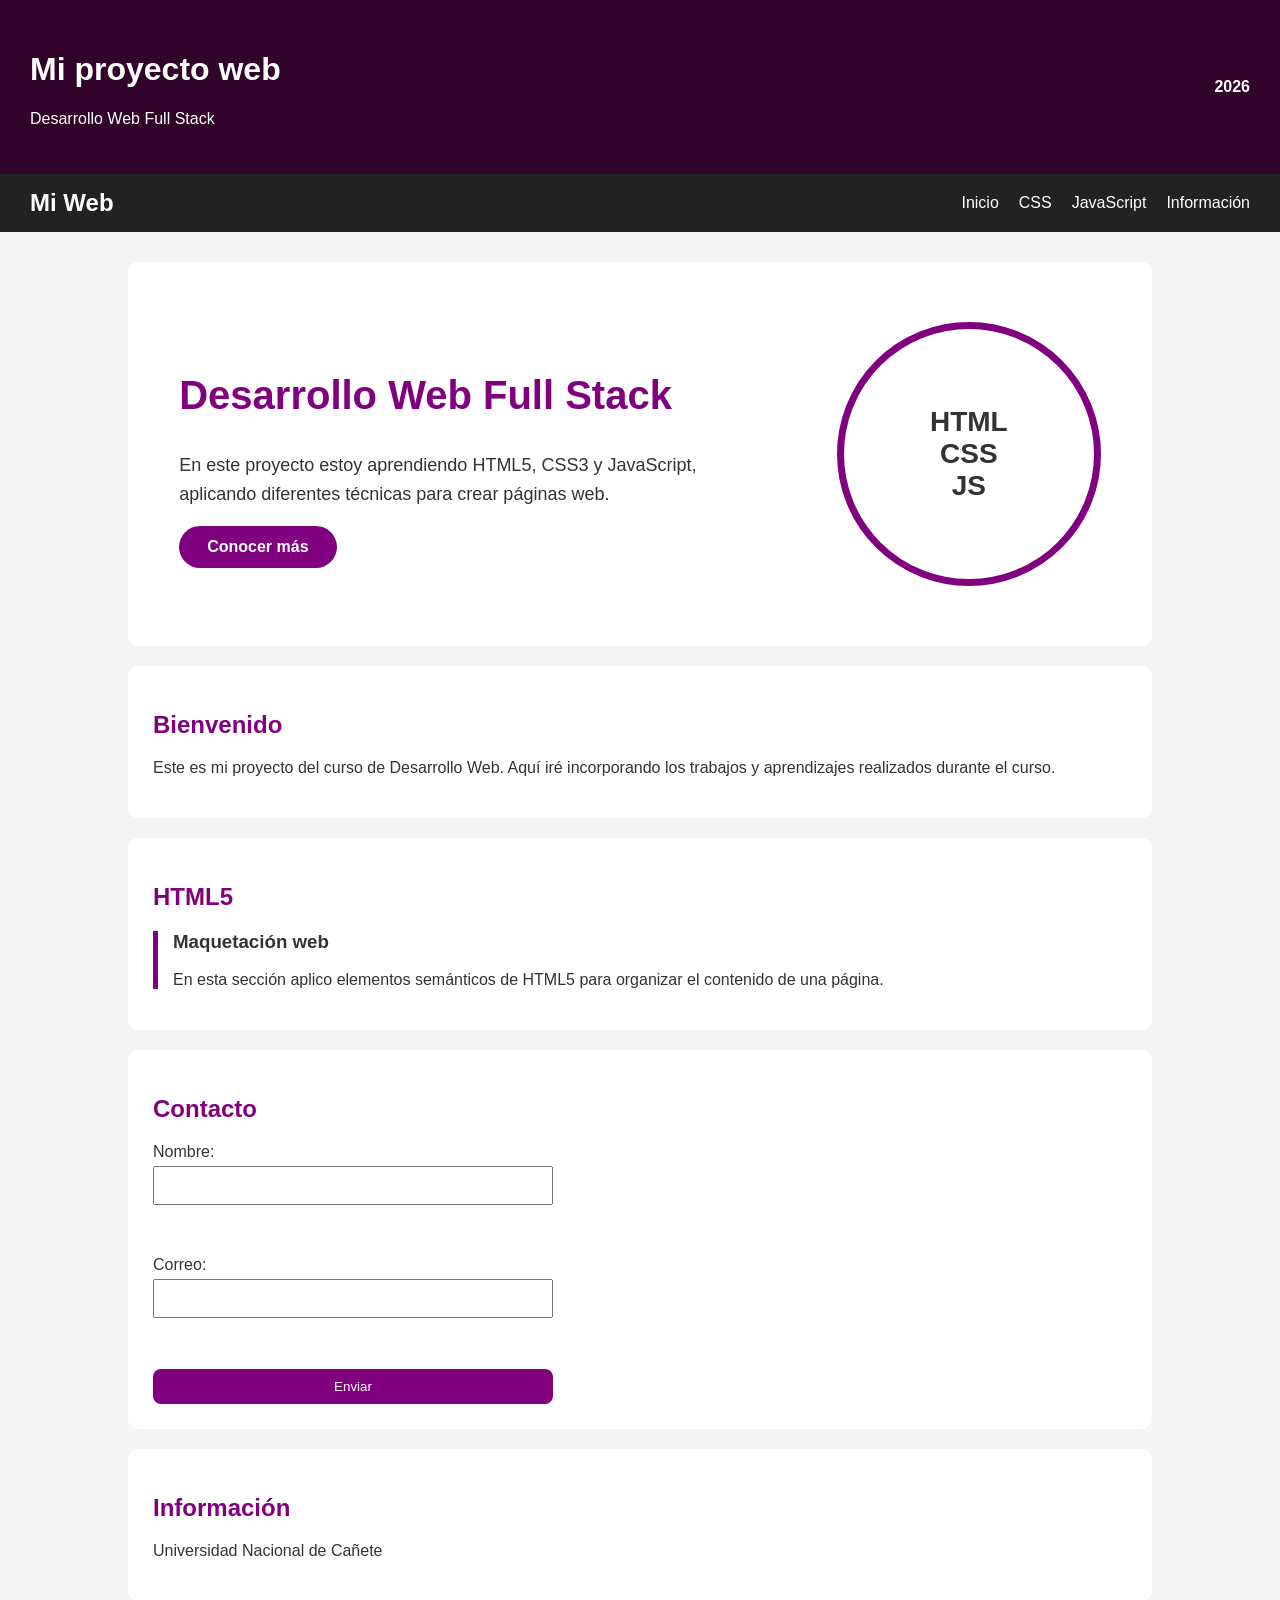
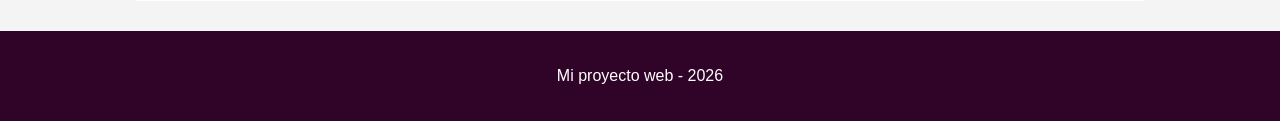
==== index.html @ c0093f57 "Avance HTML5 y CSS3" ====
<!DOCTYPE html>
<html lang="es">

<head>
    <meta charset="UTF-8">
    <meta name="viewport" content="width=device-width, initial-scale=1.0">
    <title>Mi proyecto web</title>
    <link rel="stylesheet" href="estilos.css">
</head>
 <body>
    <header>
    <div>
        <h1>Mi proyecto web</h1>
        <p>Desarrollo Web Full Stack</p>
    </div>
    <div>
        <strong>2026</strong>
    </div>
</header>

    <nav>
     <div class="navbar">
        <a href="index.html" class="logo">Mi Web</a>

        <div class="menu">
            <a href="index.html">Inicio</a>
            <a href="css.html">CSS</a>
            <a href="javascript.html">JavaScript</a>
            <a href="#informacion">Información</a>
        </div>
     </div>
    </nav>

   <main>
<section class="inicio">

    <div class="contenido">
        <h2>Desarrollo Web Full Stack</h2>

        <p>
            En este proyecto estoy aprendiendo HTML5, CSS3 y JavaScript,
            aplicando diferentes técnicas para crear páginas web.
        </p>

        <a href="#informacion" class="boton">Conocer más</a>
    </div>

    <div class="imagen">
        <div>HTML<br>CSS<br>JS</div>
    </div>

</section>
    <section>
        <h2>Bienvenido</h2>
        <p>
            Este es mi proyecto del curso de Desarrollo Web.
            Aquí iré incorporando los trabajos y aprendizajes
            realizados durante el curso.
        </p>
    </section>

    <section>
        <h2>HTML5</h2>

        <article>
            <h3>Maquetación web</h3>
            <p>
                En esta sección aplico elementos semánticos
                de HTML5 para organizar el contenido de una página.
            </p>
        </article>
     </section>
     <section>
        <h2>Contacto</h2>

        <form>
            <label for="nombre">Nombre:</label>
            <input type="text" id="nombre" name="nombre">

            <br><br>

            <label for="correo">Correo:</label>
            <input type="email" id="correo" name="correo">

            <br><br>

            <button type="submit">Enviar</button>
        </form>
     </section>

     <aside id="informacion">
        <h2>Información</h2>
        <p>
            Universidad Nacional de Cañete
        </p>
    </aside>

</main>

    <footer>
        <p>Mi proyecto web - 2026</p>
    </footer>

</body>

</html>
---- estilos.css ----
body {
    font-family: Arial, sans-serif;
    margin: 0;
    background-color: #f4f4f4;
    color: #333;
}

header {
    background-color: #300429;
    color: white;
    padding: 30px;
    display: flex;
    justify-content: space-between;
    align-items: center;
}

nav {
    background-color: #222;
    padding: 15px 30px;
}

.navbar {
    display: flex;
    justify-content: space-between;
    align-items: center;
}

.logo {
    font-size: 24px;
    font-weight: bold;
    color: white;
    text-decoration: none;
}

.menu {
    display: flex;
    gap: 20px;
}

.menu a {
    color: white;
    text-decoration: none;
}

.menu a:hover {
    color: violet;
}

nav a:hover {
    color: violet;
}

main {
    width: 80%;
    margin: 30px auto;
}

section,
aside {
    background-color: white;
    padding: 25px;
    margin-bottom: 20px;
    border-radius: 10px;
}

h2 {
    color: purple;
}

article {
    border-left: 5px solid purple;
    padding-left: 15px;
}

form {
    display: flex;
    flex-direction: column;
    max-width: 400px;
}

input {
    padding: 10px;
    margin: 5px 0 15px;
}

button {
    padding: 10px;
    background-color: purple;
    color: white;
    border: none;
    border-radius: 8px;
    cursor: pointer;
}

button:hover {
    transform: scale(1.05);
}

footer {
    background-color: #300429;
    color: white;
    text-align: center;
    padding: 20px;
}
.inicio {
    display: flex;
    align-items: center;
    justify-content: space-between;
    gap: 60px;
    padding: 60px 5%;
}

.contenido {
    flex: 1;
}

.contenido h2 {
    font-size: 40px;
    color: purple;
}

.contenido p {
    font-size: 18px;
    line-height: 1.6;
}

.boton {
    display: inline-block;
    padding: 12px 28px;
    background-color: purple;
    color: white;
    border-radius: 40px;
    text-decoration: none;
    font-weight: bold;
}

.boton:hover {
    transform: scale(1.05);
}

.imagen {
    width: 250px;
    height: 250px;
    display: flex;
    align-items: center;
    justify-content: center;
    border-radius: 50%;
    border: 7px solid purple;
    font-size: 28px;
    font-weight: bold;
    text-align: center;
}
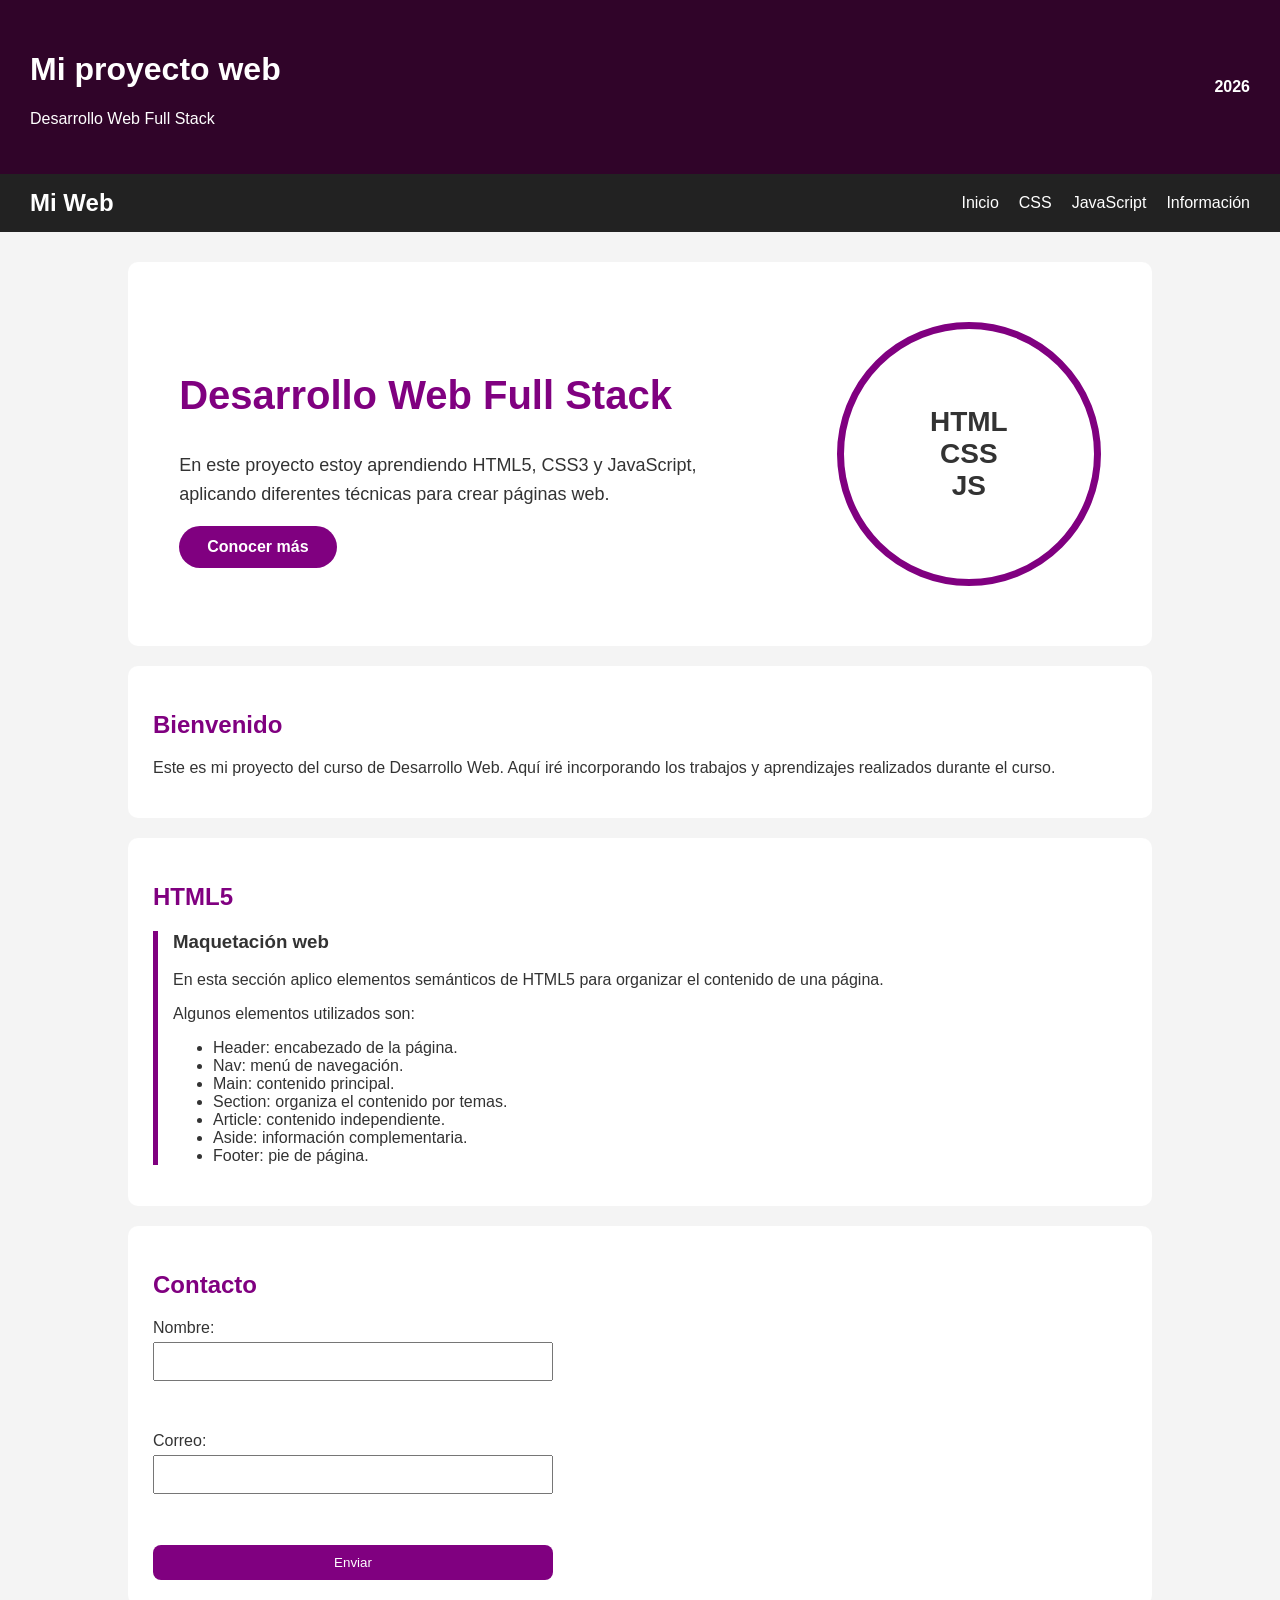
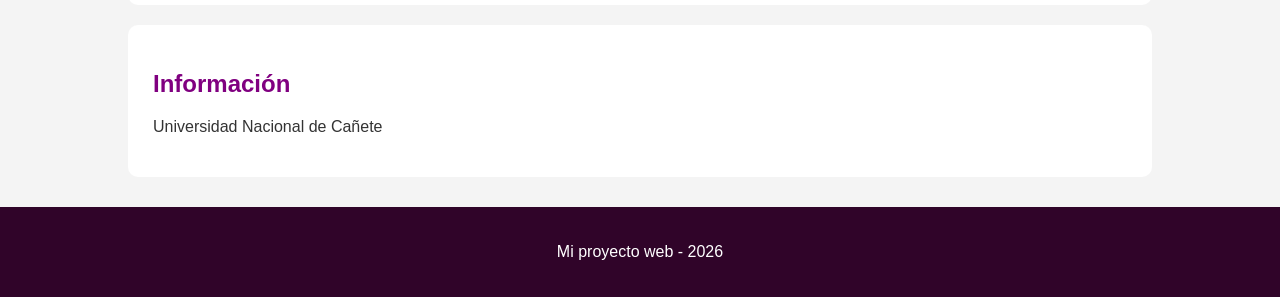
==== commit 21f65a32: "Agrego elementos semánticos de HTML5" ====
--- a/index.html
+++ b/index.html
@@ -60,16 +60,29 @@
     </section>
 
     <section>
-        <h2>HTML5</h2>
+    <h2>HTML5</h2>
 
-        <article>
-            <h3>Maquetación web</h3>
-            <p>
-                En esta sección aplico elementos semánticos
-                de HTML5 para organizar el contenido de una página.
-            </p>
-        </article>
-     </section>
+    <article>
+        <h3>Maquetación web</h3>
+
+        <p>
+            En esta sección aplico elementos semánticos
+            de HTML5 para organizar el contenido de una página.
+        </p>
+
+        <p>Algunos elementos utilizados son:</p>
+
+        <ul>
+            <li>Header: encabezado de la página.</li>
+            <li>Nav: menú de navegación.</li>
+            <li>Main: contenido principal.</li>
+            <li>Section: organiza el contenido por temas.</li>
+            <li>Article: contenido independiente.</li>
+            <li>Aside: información complementaria.</li>
+            <li>Footer: pie de página.</li>
+        </ul>
+    </article>
+</section>
      <section>
         <h2>Contacto</h2>
 
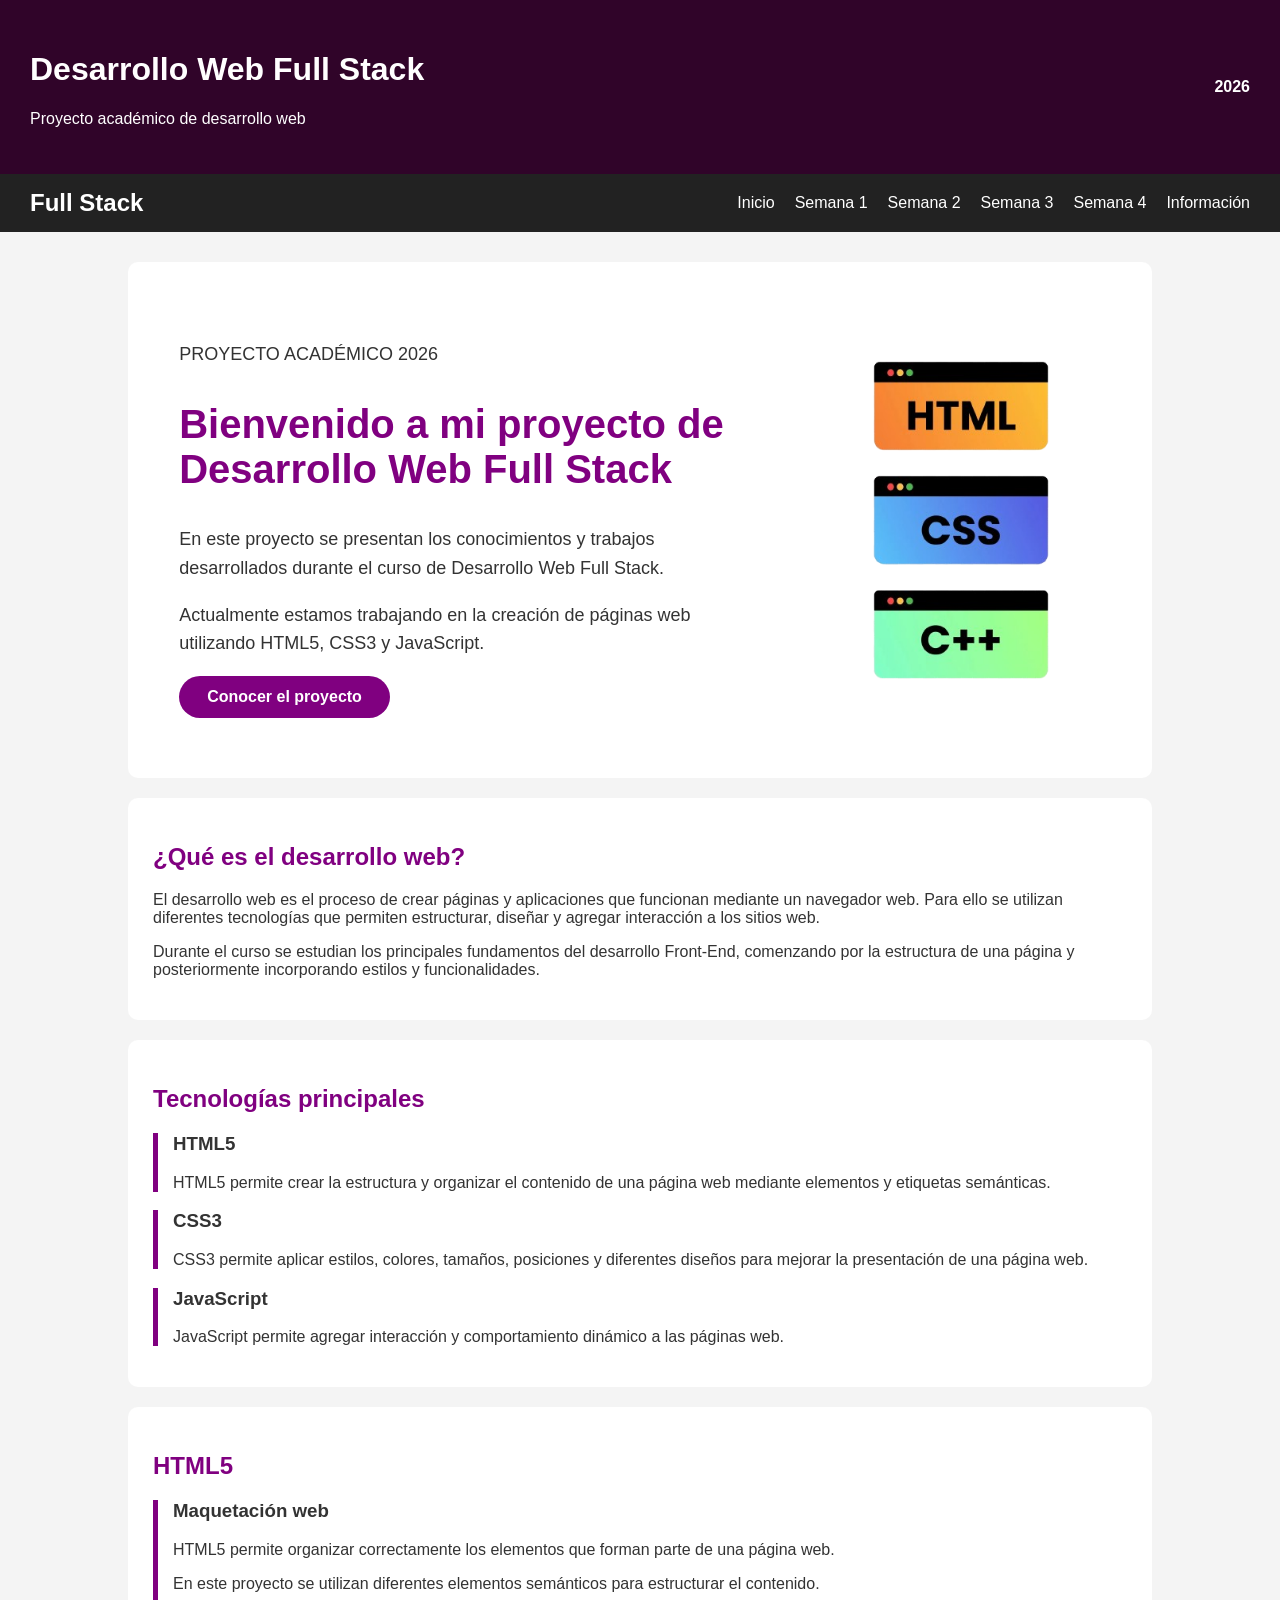
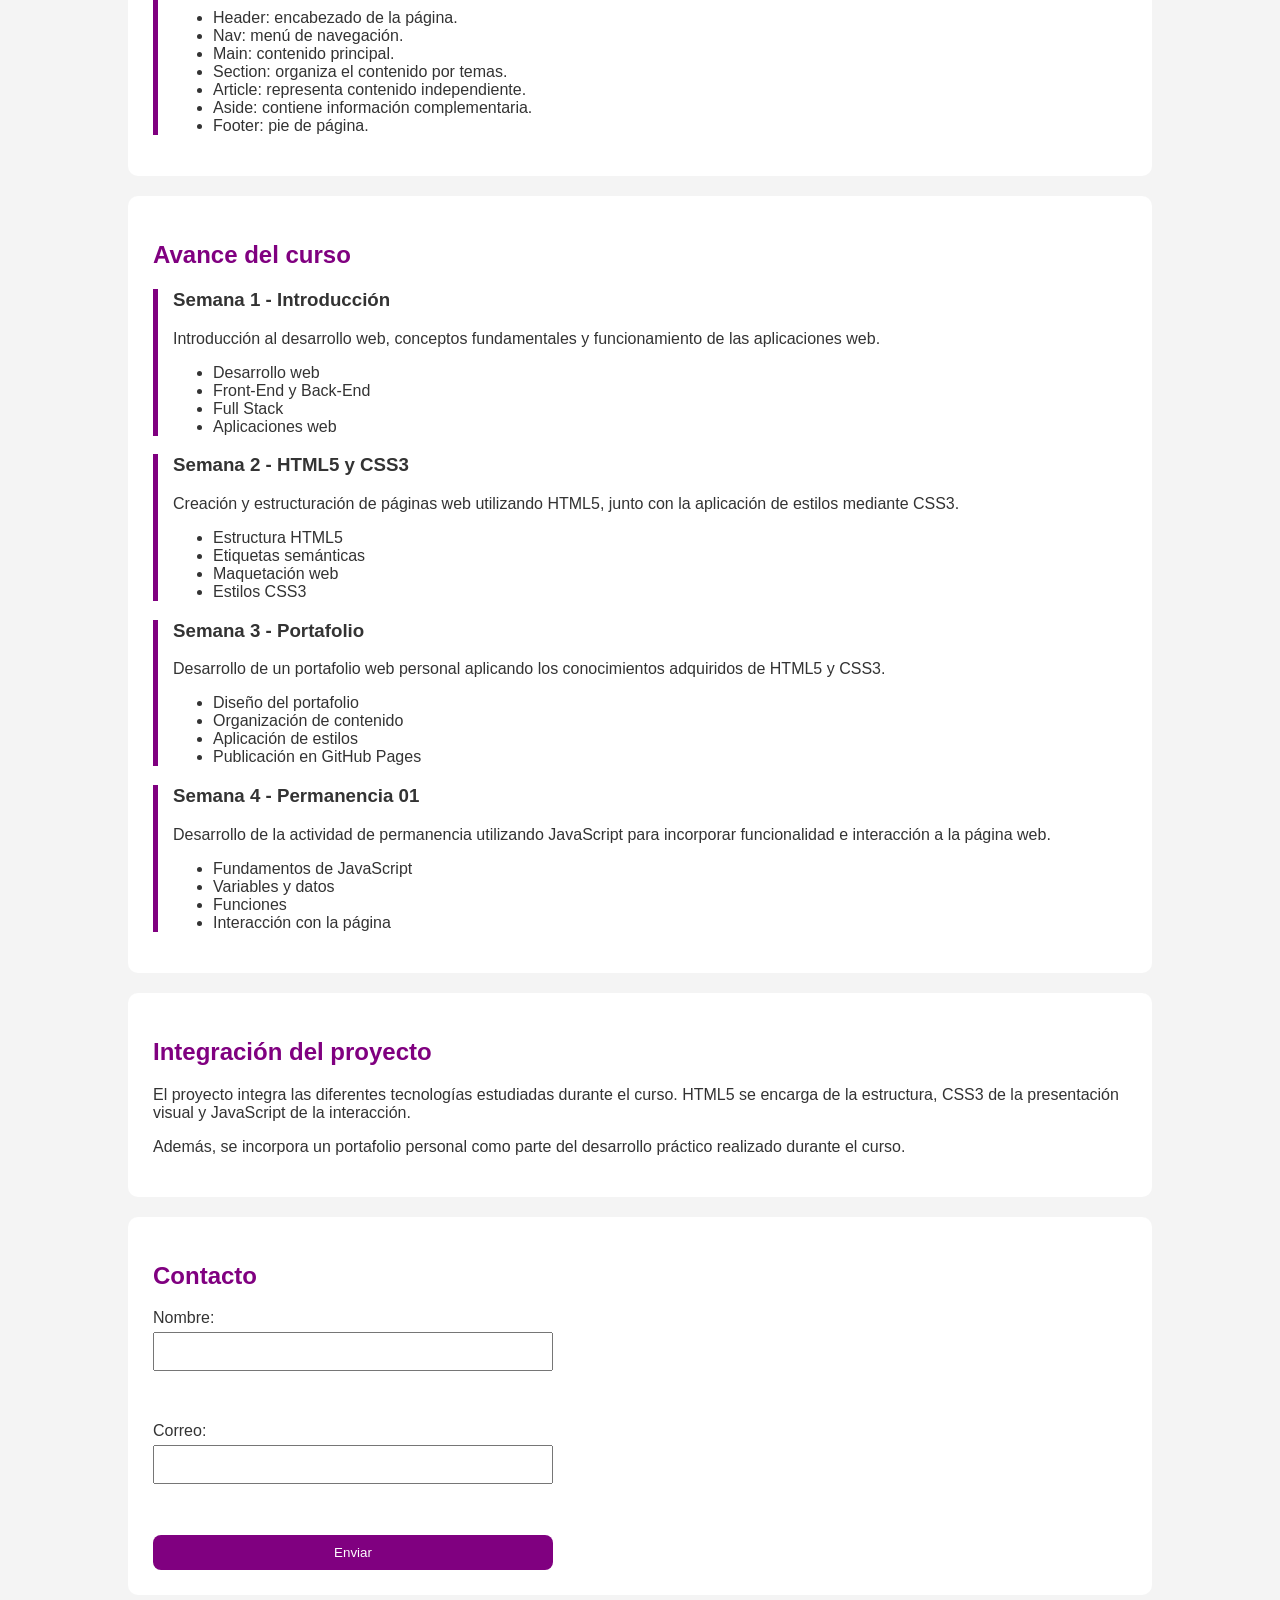
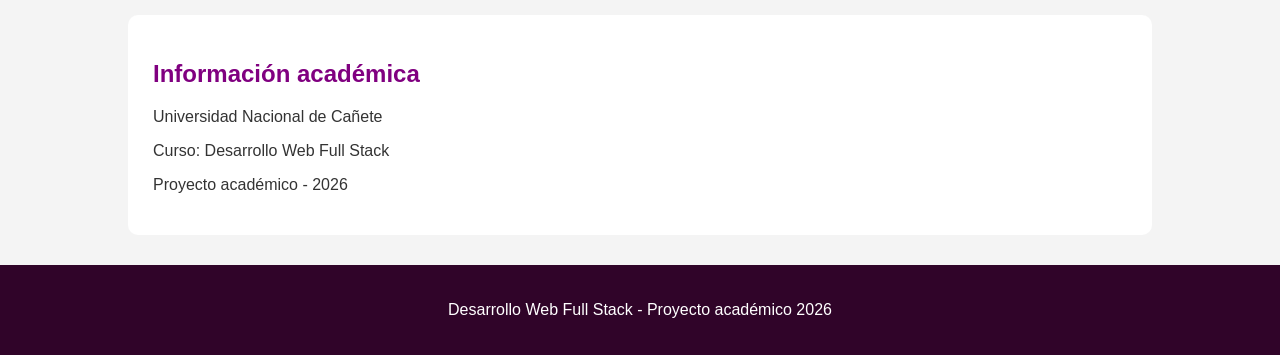
==== commit 684fc42a: "Agregar semanas 1 y 2 y actualizar portafolio" ====
--- a/index.html
+++ b/index.html
@@ -1,119 +1,233 @@
 <!DOCTYPE html>
 <html lang="es">
-
 <head>
     <meta charset="UTF-8">
     <meta name="viewport" content="width=device-width, initial-scale=1.0">
-    <title>Mi proyecto web</title>
+    <title>Desarrollo Web Full Stack</title>
     <link rel="stylesheet" href="estilos.css">
 </head>
- <body>
+<body>
+    <!-- ENCABEZADO -->
     <header>
-    <div>
-        <h1>Mi proyecto web</h1>
-        <p>Desarrollo Web Full Stack</p>
-    </div>
-    <div>
-        <strong>2026</strong>
-    </div>
-</header>
-
+        <div>
+            <h1>Desarrollo Web Full Stack</h1>
+            <p>Proyecto académico de desarrollo web</p>
+        </div>
+        <div>
+            <strong>2026</strong>
+        </div>
+    </header>
+
+    <!-- MENÚ DE NAVEGACIÓN -->
     <nav>
-     <div class="navbar">
-        <a href="index.html" class="logo">Mi Web</a>
+    <div class="navbar">
+        <a href="index.html" class="logo">Full Stack</a>
 
         <div class="menu">
             <a href="index.html">Inicio</a>
-            <a href="css.html">CSS</a>
-            <a href="javascript.html">JavaScript</a>
+            <a href="semana1/index.html">Semana 1</a>
+            <a href="semana2/index.html">Semana 2</a>
+            <a href="portafolio/index.html">Semana 3</a>
+            <a href="javascript.html">Semana 4</a>
             <a href="#informacion">Información</a>
         </div>
-     </div>
-    </nav>
-
-   <main>
-<section class="inicio">
-
+    </div>
+</nav>
+
+    <!-- CONTENIDO PRINCIPAL -->
+    <main>
+        <!-- PRESENTACIÓN -->
+        <section class="inicio">
     <div class="contenido">
-        <h2>Desarrollo Web Full Stack</h2>
-
-        <p>
-            En este proyecto estoy aprendiendo HTML5, CSS3 y JavaScript,
-            aplicando diferentes técnicas para crear páginas web.
-        </p>
-
-        <a href="#informacion" class="boton">Conocer más</a>
+        <p>PROYECTO ACADÉMICO 2026</p>
+        <h2>Bienvenido a mi proyecto de Desarrollo Web Full Stack</h2>
+        <p>
+            En este proyecto se presentan los conocimientos y trabajos
+            desarrollados durante el curso de Desarrollo Web Full Stack.
+        </p>
+        <p>
+            Actualmente estamos trabajando en la creación de páginas web
+            utilizando HTML5, CSS3 y JavaScript.
+        </p>
+        <a href="#informacion" class="boton">Conocer el proyecto</a>
     </div>
 
     <div class="imagen">
-        <div>HTML<br>CSS<br>JS</div>
+        <img src="img/imagen principal.png" alt="Imagen principal de Desarrollo Web">
     </div>
-
 </section>
-    <section>
-        <h2>Bienvenido</h2>
-        <p>
-            Este es mi proyecto del curso de Desarrollo Web.
-            Aquí iré incorporando los trabajos y aprendizajes
-            realizados durante el curso.
-        </p>
-    </section>
-
-    <section>
-    <h2>HTML5</h2>
-
-    <article>
-        <h3>Maquetación web</h3>
-
-        <p>
-            En esta sección aplico elementos semánticos
-            de HTML5 para organizar el contenido de una página.
-        </p>
-
-        <p>Algunos elementos utilizados son:</p>
-
-        <ul>
-            <li>Header: encabezado de la página.</li>
-            <li>Nav: menú de navegación.</li>
-            <li>Main: contenido principal.</li>
-            <li>Section: organiza el contenido por temas.</li>
-            <li>Article: contenido independiente.</li>
-            <li>Aside: información complementaria.</li>
-            <li>Footer: pie de página.</li>
+        </section>
+
+        <!-- INTRODUCCIÓN -->
+        <section id="introduccion">
+            <h2>¿Qué es el desarrollo web?</h2>
+            <p>
+                El desarrollo web es el proceso de crear páginas y aplicaciones
+                que funcionan mediante un navegador web. Para ello se utilizan
+                diferentes tecnologías que permiten estructurar, diseñar y
+                agregar interacción a los sitios web.
+            </p>
+            <p>
+                Durante el curso se estudian los principales fundamentos del
+                desarrollo Front-End, comenzando por la estructura de una página
+                y posteriormente incorporando estilos y funcionalidades.
+            </p>
+        </section>
+
+        <!-- TECNOLOGÍAS -->
+        <section>
+            <h2>Tecnologías principales</h2>
+            <article>
+                <h3>HTML5</h3>
+                <p>
+                    HTML5 permite crear la estructura y organizar el contenido
+                    de una página web mediante elementos y etiquetas semánticas.
+                </p>
+            </article>
+            <article>
+                <h3>CSS3</h3>
+                <p>
+                    CSS3 permite aplicar estilos, colores, tamaños, posiciones
+                    y diferentes diseños para mejorar la presentación de una
+                    página web.
+                </p>
+            </article>
+            <article>
+                <h3>JavaScript</h3>
+                <p>
+                    JavaScript permite agregar interacción y comportamiento
+                    dinámico a las páginas web.
+                </p>
+            </article>
+        </section>
+
+        <!-- HTML5 -->
+        <section id="html5">
+            <h2>HTML5</h2>
+            <article>
+                <h3>Maquetación web</h3>
+                <p>
+                    HTML5 permite organizar correctamente los elementos que
+                    forman parte de una página web.
+                </p>
+                <p>
+                    En este proyecto se utilizan diferentes elementos semánticos
+                    para estructurar el contenido.
+                </p>
+                <ul>
+                    <li>Header: encabezado de la página.</li>
+                    <li>Nav: menú de navegación.</li>
+                    <li>Main: contenido principal.</li>
+                    <li>Section: organiza el contenido por temas.</li>
+                    <li>Article: representa contenido independiente.</li>
+                    <li>Aside: contiene información complementaria.</li>
+                    <li>Footer: pie de página.</li>
+                </ul>
+            </article>
+        </section>
+
+        <!-- CONTENIDO DEL CURSO -->
+        <section>
+    <h2>Avance del curso</h2>
+
+    <article>
+        <h3>Semana 1 - Introducción</h3>
+        <p>
+            Introducción al desarrollo web, conceptos fundamentales y
+            funcionamiento de las aplicaciones web.
+        </p>
+        <ul>
+            <li>Desarrollo web</li>
+            <li>Front-End y Back-End</li>
+            <li>Full Stack</li>
+            <li>Aplicaciones web</li>
+        </ul>
+    </article>
+
+    <article>
+        <h3>Semana 2 - HTML5 y CSS3</h3>
+        <p>
+            Creación y estructuración de páginas web utilizando HTML5,
+            junto con la aplicación de estilos mediante CSS3.
+        </p>
+        <ul>
+            <li>Estructura HTML5</li>
+            <li>Etiquetas semánticas</li>
+            <li>Maquetación web</li>
+            <li>Estilos CSS3</li>
+        </ul>
+    </article>
+
+    <article>
+        <h3>Semana 3 - Portafolio</h3>
+        <p>
+            Desarrollo de un portafolio web personal aplicando los
+            conocimientos adquiridos de HTML5 y CSS3.
+        </p>
+        <ul>
+            <li>Diseño del portafolio</li>
+            <li>Organización de contenido</li>
+            <li>Aplicación de estilos</li>
+            <li>Publicación en GitHub Pages</li>
+        </ul>
+    </article>
+
+    <article>
+        <h3>Semana 4 - Permanencia 01</h3>
+        <p>
+            Desarrollo de la actividad de permanencia utilizando
+            JavaScript para incorporar funcionalidad e interacción
+            a la página web.
+        </p>
+        <ul>
+            <li>Fundamentos de JavaScript</li>
+            <li>Variables y datos</li>
+            <li>Funciones</li>
+            <li>Interacción con la página</li>
         </ul>
     </article>
 </section>
-     <section>
-        <h2>Contacto</h2>
-
-        <form>
-            <label for="nombre">Nombre:</label>
-            <input type="text" id="nombre" name="nombre">
-
-            <br><br>
-
-            <label for="correo">Correo:</label>
-            <input type="email" id="correo" name="correo">
-
-            <br><br>
-
-            <button type="submit">Enviar</button>
-        </form>
-     </section>
-
-     <aside id="informacion">
-        <h2>Información</h2>
-        <p>
-            Universidad Nacional de Cañete
-        </p>
-    </aside>
-
-</main>
-
+
+        <!-- PROYECTO -->
+        <section>
+            <h2>Integración del proyecto</h2>
+            <p>
+                El proyecto integra las diferentes tecnologías estudiadas
+                durante el curso. HTML5 se encarga de la estructura, CSS3
+                de la presentación visual y JavaScript de la interacción.
+            </p>
+            <p>
+                Además, se incorpora un portafolio personal como parte del
+                desarrollo práctico realizado durante el curso.
+            </p>
+        </section>
+
+        <!-- CONTACTO -->
+        <section>
+            <h2>Contacto</h2>
+            <form>
+                <label for="nombre">Nombre:</label>
+                <input type="text" id="nombre" name="nombre">
+                <br><br>
+                <label for="correo">Correo:</label>
+                <input type="email" id="correo" name="correo">
+                <br><br>
+                <button type="submit">Enviar</button>
+            </form>
+        </section>
+
+        <!-- INFORMACIÓN -->
+        <aside id="informacion">
+            <h2>Información académica</h2>
+            <p>Universidad Nacional de Cañete</p>
+            <p>Curso: Desarrollo Web Full Stack</p>
+            <p>Proyecto académico - 2026</p>
+        </aside>
+    </main>
+
+    <!-- PIE DE PÁGINA -->
     <footer>
-        <p>Mi proyecto web - 2026</p>
+        <p>Desarrollo Web Full Stack - Proyecto académico 2026</p>
     </footer>
-
 </body>
-
 </html>
--- a/estilos.css
+++ b/estilos.css
@@ -139,14 +139,15 @@
 }
 
 .imagen {
-    width: 250px;
-    height: 250px;
+    width: 280px;
+    height: 280px;
     display: flex;
     align-items: center;
     justify-content: center;
-    border-radius: 50%;
-    border: 7px solid purple;
-    font-size: 28px;
-    font-weight: bold;
-    text-align: center;
+}
+
+.imagen img {
+    width: 450px;
+    height: 450px;
+    object-fit: contain;
 }
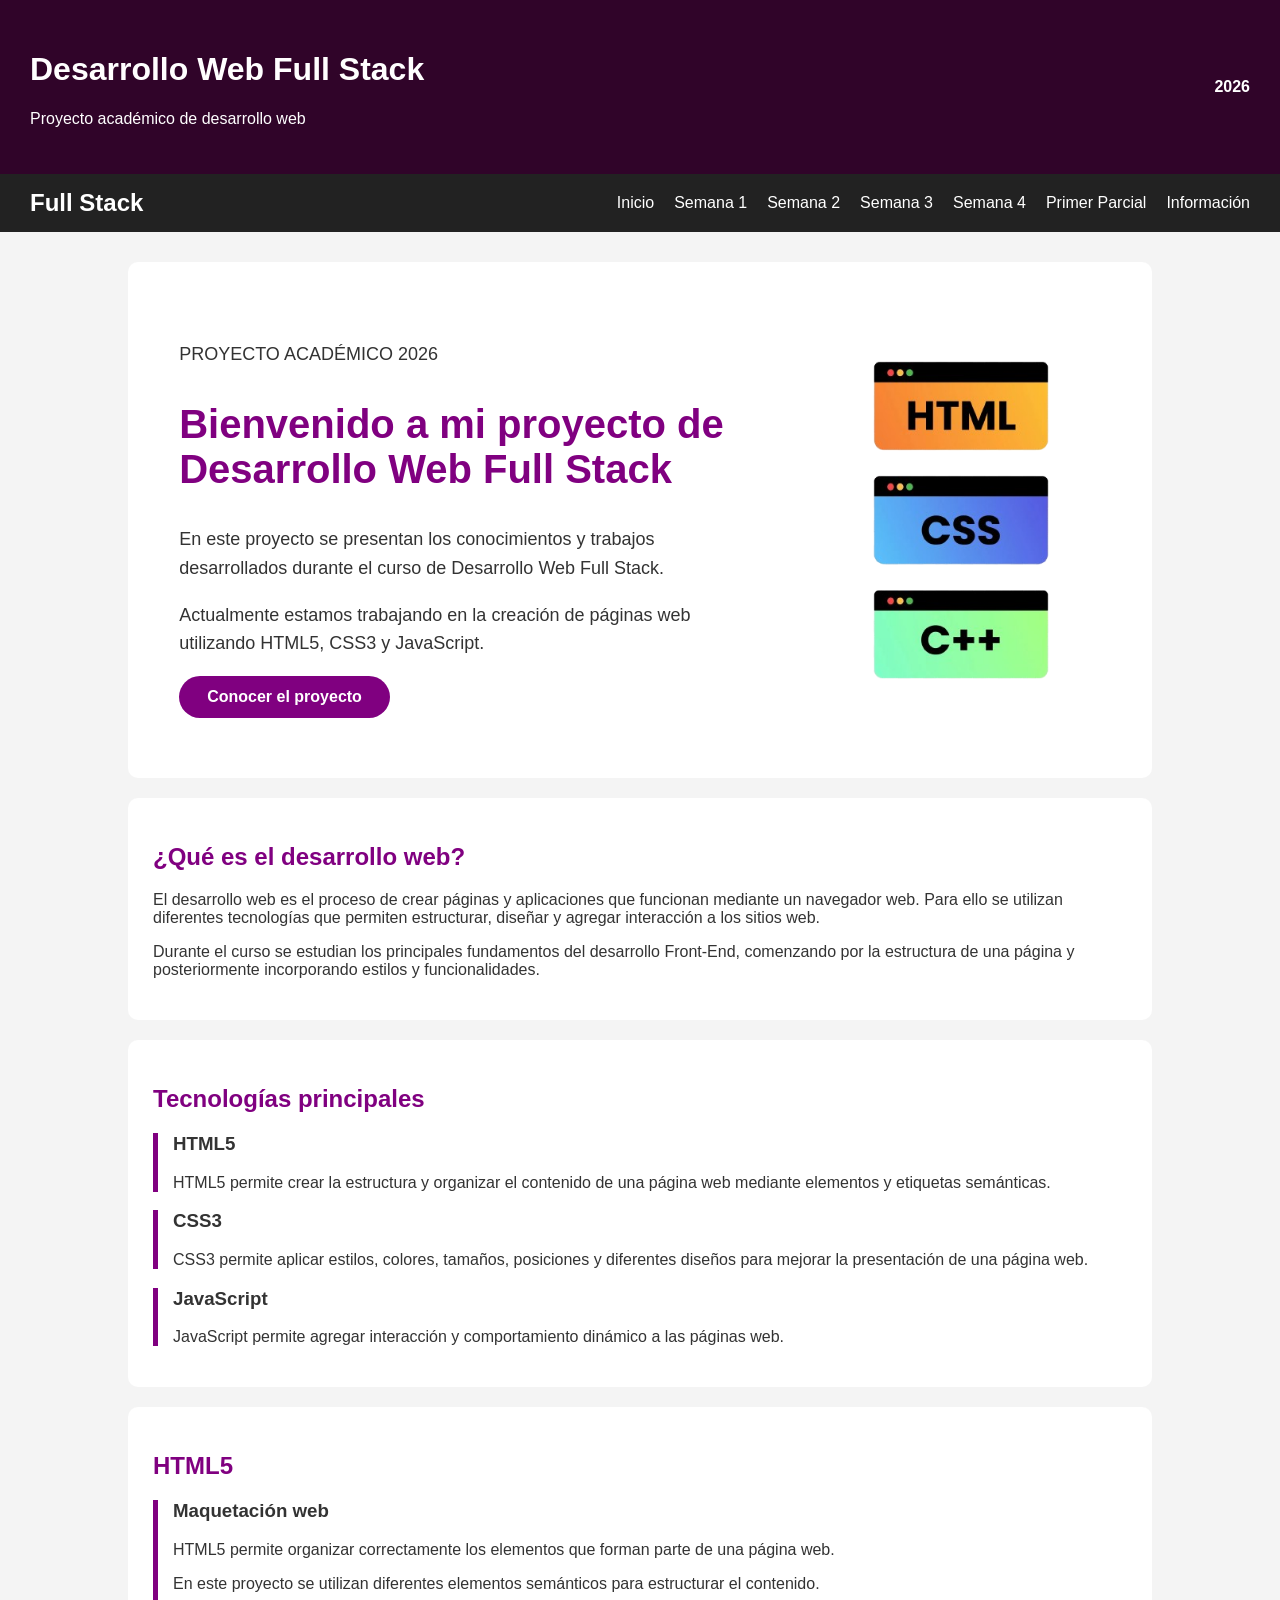
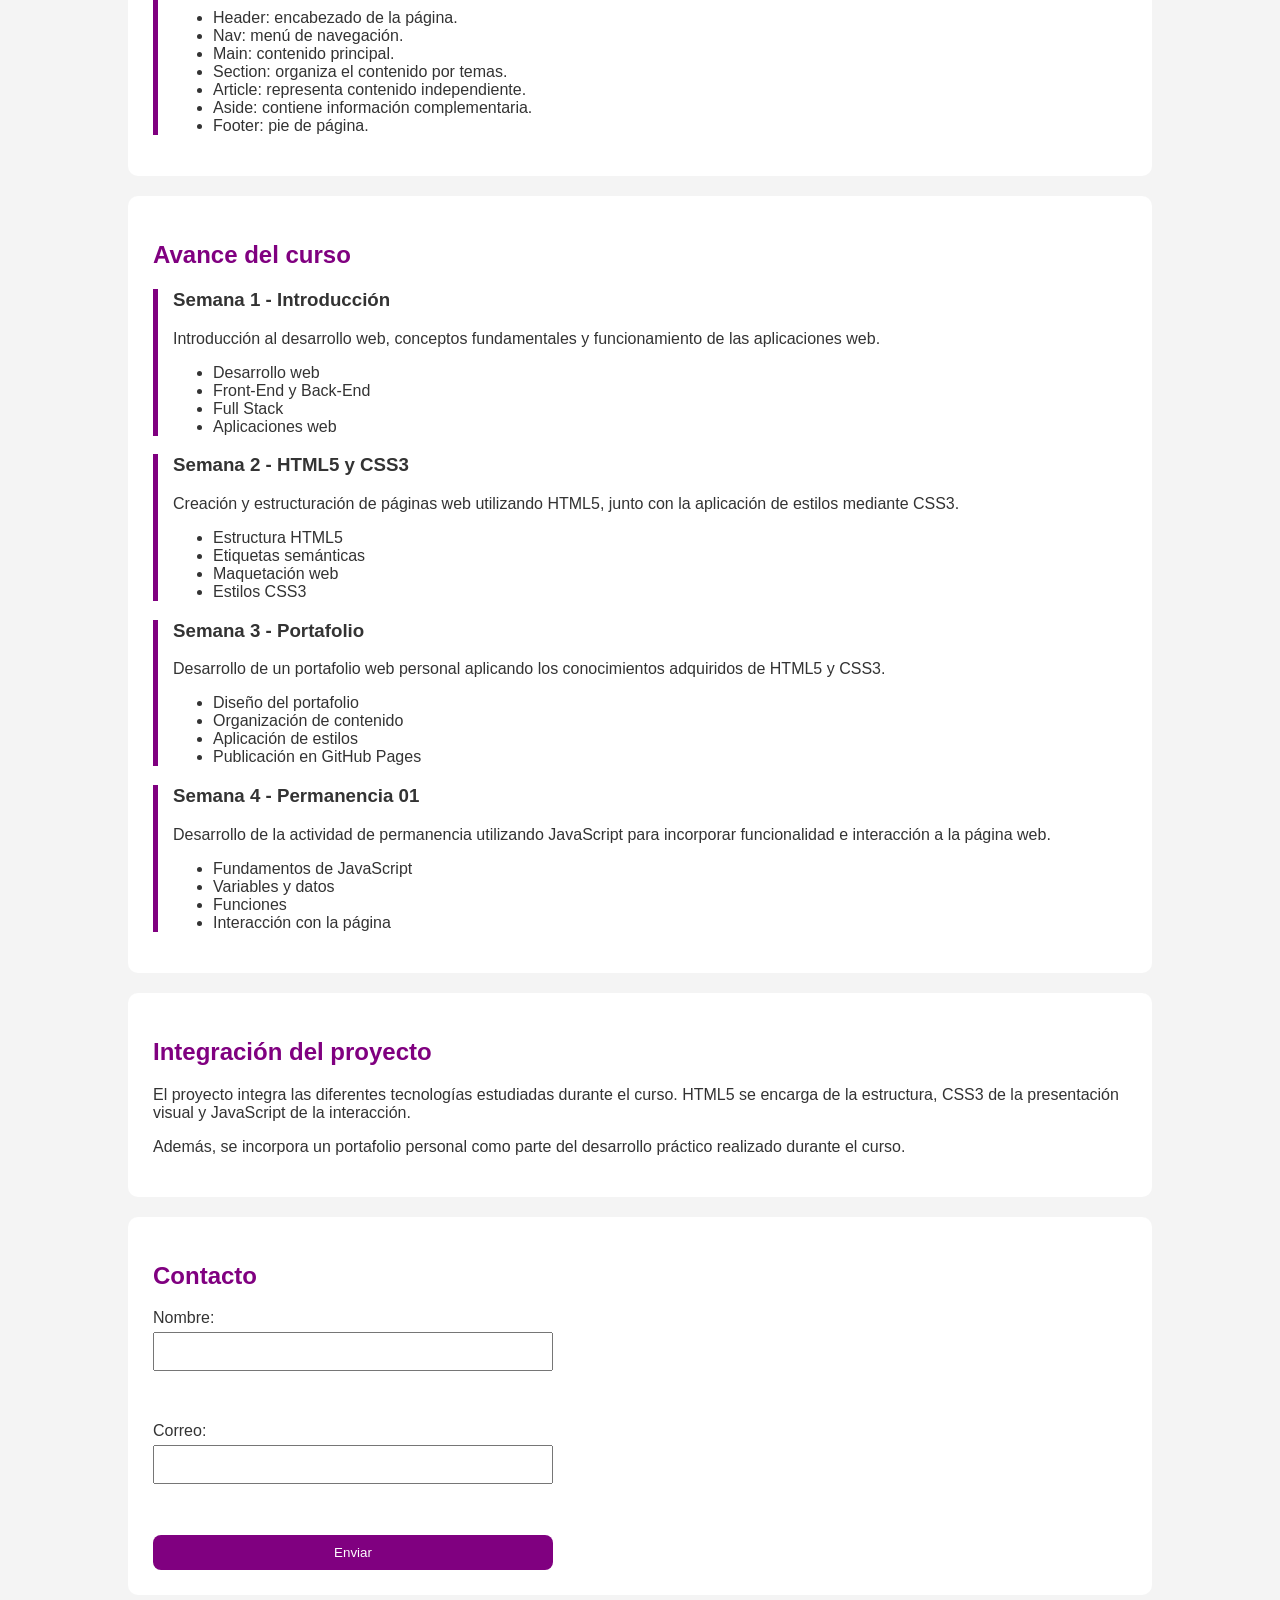
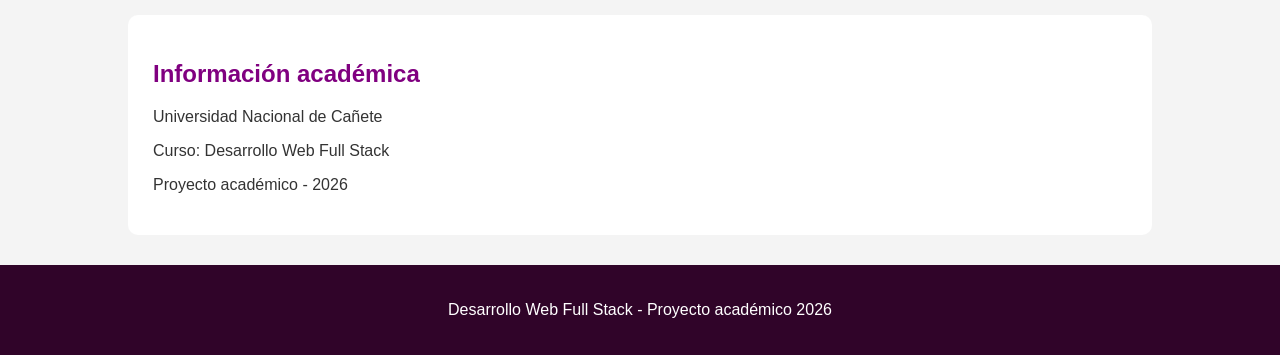
==== commit f83d7832: "Publica pagina principal y primer parcial" ====
--- a/index.html
+++ b/index.html
@@ -24,13 +24,14 @@
         <a href="index.html" class="logo">Full Stack</a>
 
         <div class="menu">
-            <a href="index.html">Inicio</a>
-            <a href="semana1/index.html">Semana 1</a>
-            <a href="semana2/index.html">Semana 2</a>
-            <a href="portafolio/index.html">Semana 3</a>
-            <a href="javascript.html">Semana 4</a>
-            <a href="#informacion">Información</a>
-        </div>
+    <a href="index.html">Inicio</a>
+    <a href="semana1/index.html">Semana 1</a>
+    <a href="semana2/index.html">Semana 2</a>
+    <a href="portafolio/index.html">Semana 3</a>
+    <a href="semana4/index.html">Semana 4</a>
+    <a href="primer-parcial/">Primer Parcial</a>
+    <a href="#informacion">Información</a>
+</div>
     </div>
 </nav>
 
